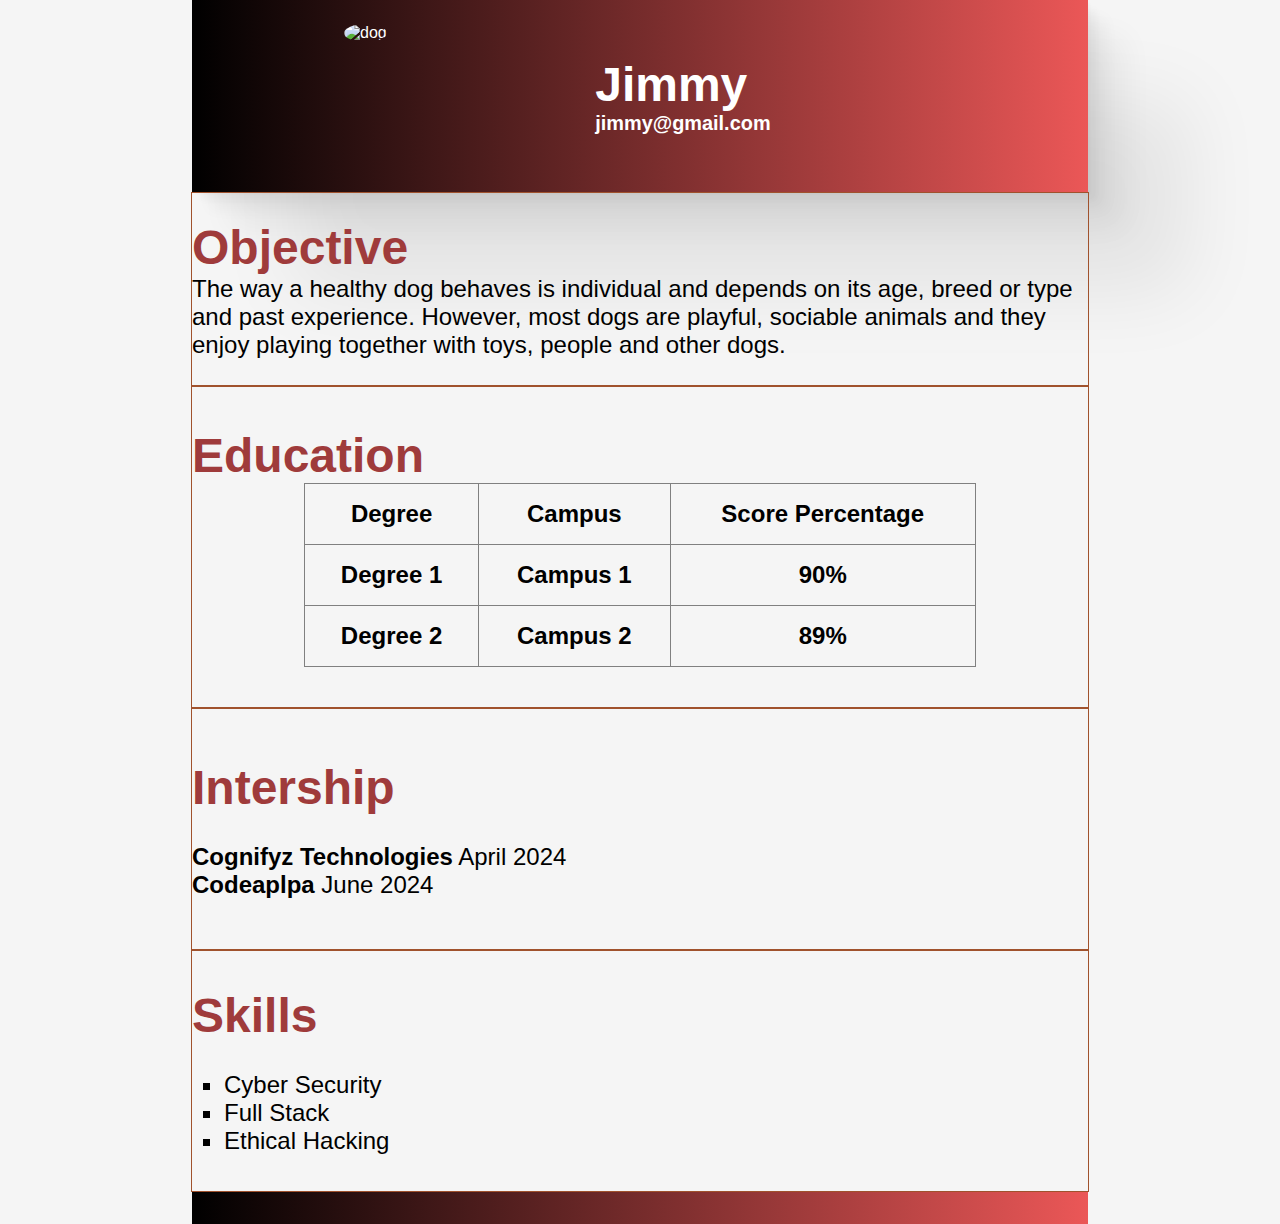
==== index.html @ df9fd3dc "index" ====
<!DOCTYPE html>
<html lang="en">
<head>
    <meta charset="UTF-8">
    <meta name="viewport" content="width=device-width, initial-scale=1.0">
    <title>Document</title>
    <link rel="stylesheet" href="https://cdnjs.cloudflare.com/ajax/libs/font-awesome/6.6.0/css/all.min.css" integrity="sha512-Kc323vGBEqzTmouAECnVceyQqyqdsSiqLQISBL29aUW4U/M7pSPA/gEUZQqv1cwx4OnYxTxve5UMg5GT6L4JJg==" crossorigin="anonymous" referrerpolicy="no-referrer" />
    <style>
        * {
            margin: 0px;
            padding: 0px;
        }
        body {
            width: 100vw;
            background-color: #f5f5f5;
            font-family: 'Segoe UI', Tahoma, Geneva, Verdana, sans-serif;
            display: flex;
            flex-direction: column;
            justify-content: start;
            align-items: center;
            /* dd */
        }
        .section1 {
            width: 70%;
            height: 12rem;
            background: #EB5757;  /* fallback for old browsers */
background: -webkit-linear-gradient(to right, #000000, #EB5757);  /* Chrome 10-25, Safari 5.1-6 */
background: linear-gradient(to right, #000000, #EB5757); /* W3C, IE 10+/ Edge, Firefox 16+, Chrome 26+, Opera 12+, Safari 7+ */
box-shadow:
  3.4px 3.4px 2.7px rgba(0, 0, 0, 0.022),
  8.7px 8.7px 6.9px rgba(0, 0, 0, 0.031),
  17.7px 17.7px 14.2px rgba(0, 0, 0, 0.039),
  36.5px 36.5px 29.2px rgba(0, 0, 0, 0.048),
  100px 100px 80px rgba(0, 0, 0, 0.07)
;

            display: flex;
            flex-direction: row;
            justify-content: center;
            align-items: center;
            color: white;
        }
        .profile-img-section {
            width: 40%;
            height: 100%;
            display: flex;
            justify-content: center;
            align-items: center;
        }
        .profile-data {
            width: 50%;
            display: flex;
            flex-direction: column;
            justify-content: center;
            align-items: flex-start;
            font-size: 150%;
        }
        .profile-img {
            height: 9rem;
            width: 9rem;
            border-radius: 70%;
        }


        .section2 {
            width: 70%;
            height: 12rem;
            border: 1px solid sienna;
            display: flex;
            flex-direction: column;
            justify-content: center;
            align-items: start;
            font-size: 150%;
        }


        .section3 {
            width: 70%;
            height: 20rem;
            /* background-color: aquamarine; */
            border: 1px solid sienna;
            display: flex;
            flex-direction: column;
            justify-content: center;
            align-items: start;
            font-size: 150%;
            /* padding: 10px; */
        }


        .section4 {
            width: 70%;
            height: 15rem;
            /* background-color: aquamarine; */
            border: 1px solid sienna;
            display: flex;
            flex-direction: column;
            justify-content: center;
            align-items: start;
            font-size: 150%;
            /* padding: 10px; */
        }
        .section5 {
            width: 70%;
            height: 15rem;
            /* background-color: aquamarine; */
            border: 1px solid sienna;
            display: flex;
            flex-direction: column;
            justify-content: center;
            align-items: start;
            font-size: 150%;
        }
        li{
            list-style: square;
            margin-left: 2rem;
        }


        .section-title {
            /* height: 10%; */
            /* color: sienna; */
            font-weight: bold;
        }


        .ed-table {
            width: 75%;
            border: 1px solid gray;
            border-collapse: collapse;
            margin-left: auto;
            margin-right: auto;
        }


        th,
        td {
            padding: 1rem;
            border: 1px solid gray;

        }


        .companies {
            font-weight: bold;
            /* color: sienna; */
        }
        .color-prim{
            color:#9f3b3b;
        }
        .section6 {
            width: 70%;
            height: 2rem;
            display: flex;
            flex-direction: row;
            justify-content: center;
            align-items: center;
            gap: 3rem;
            font-weight: bold;

            background: #EB5757;  /* fallback for old browsers */
background: -webkit-linear-gradient(to right, #000000, #EB5757);  /* Chrome 10-25, Safari 5.1-6 */
background: linear-gradient(to right, #000000, #EB5757); /* W3C, IE 10+/ Edge, Firefox 16+, Chrome 26+, Opera 12+, Safari 7+ */
        }
    </style>
</head>
<body>
    <div class="section1">
        <div class="profile-img-section">
           <div class="profile-img">
             <img src="https://encrypted-tbn0.gstatic.com/images?q=tbn:ANd9GcTMlW4m1YHSeCEx4HIqP-TQbq9M98wRD1NvUg&s" alt="dog" class="profile-img">
        </div>
    </div>
        <div class="profile-data">
            <h1>Jimmy </h1>
            <h5>jimmy@gmail.com</h5>
        </div>
    </div>
    <div class="section2">
        <h1 class="section-title color-prim">
            Objective
        </h1>
        <p>
            The way a healthy dog behaves is individual and depends on its age, breed or type and past experience. However, most dogs are playful, sociable animals and they enjoy playing together with toys, people and other dogs.
        </p>
    </div>
    <div class="section3">
       <h1 class="section-title color-prim">
        Education
       </h1>
       <table class="ed-table">
        <tr>
            <th>Degree</th>
            <th>Campus</th>
            <th>Score Percentage</th>
        </tr>
        <tr>
            <th>Degree 1</th>
            <th>Campus 1</th>
            <th>90%</th>
        </tr>
        <tr>
            <th>Degree 2</th>
            <th>Campus 2</th>
            <th>89%</th>
        </tr>
       </table>
    </div>
    <div class="section4">
  <h1 class="section-title color-prim">
    Intership
  </h1><br>
  <p>
    <span class="companies">Cognifyz Technologies</span> April 2024
    </p>
    <p>
    <span class="companies">Codeaplpa</span> June 2024
  </p>

    </div>
    <div class="section5">
        <h1 class="section-title color-prim">
            Skills
          </h1><br>
          <ul>
            <li>Cyber Security</li>
            <li>Full Stack</li>
            <li>Ethical Hacking</li>
          </ul>
    </div>
<div class="section6">
    <a href="tel:+9159900907">
        <i class="fa-solid fa-phone text-white"></i>
    </a>
    <a href="mailto:deepikap22cys@srishakthi.ac.in">
        <i class="fa-solid fa-envelope text-white"></i>
    </a>
    <a href="https://www.linkedin.com/" target="_blank">
        <i class="fa-brands fa-linkedin-in text-white"></i>
    </a>
</div>
</body>
<script>
     x="hi";
     console.log(x);
     let num=10
     console.log(num);
     let string="hi"
     console.log(string);
     let boolean=false
     console.log(boolean)
     let undefinedvalue=undefined
     let nullvalue=null
     console.log(undefinedvalue)
     console.log(nullvalue)
     let datajs={
        name:"SaranDeepi",
        phone:293909493,
        alive:true
     }
     console.log(datajs);
     let datajson={
        "name":"SaranDeepi",
        "phone":293909493,
        "alive":true
     }
     console.log(datajson);
     let array=[datajs,datajson,"hi",true]
     console.log(array);
     let arr=[1,2,3]
     console.log(arr);
     let deepi="hi"
     let hi="hi"
     console.log(deepi);
     console.log(hi);
    </script>
</html>
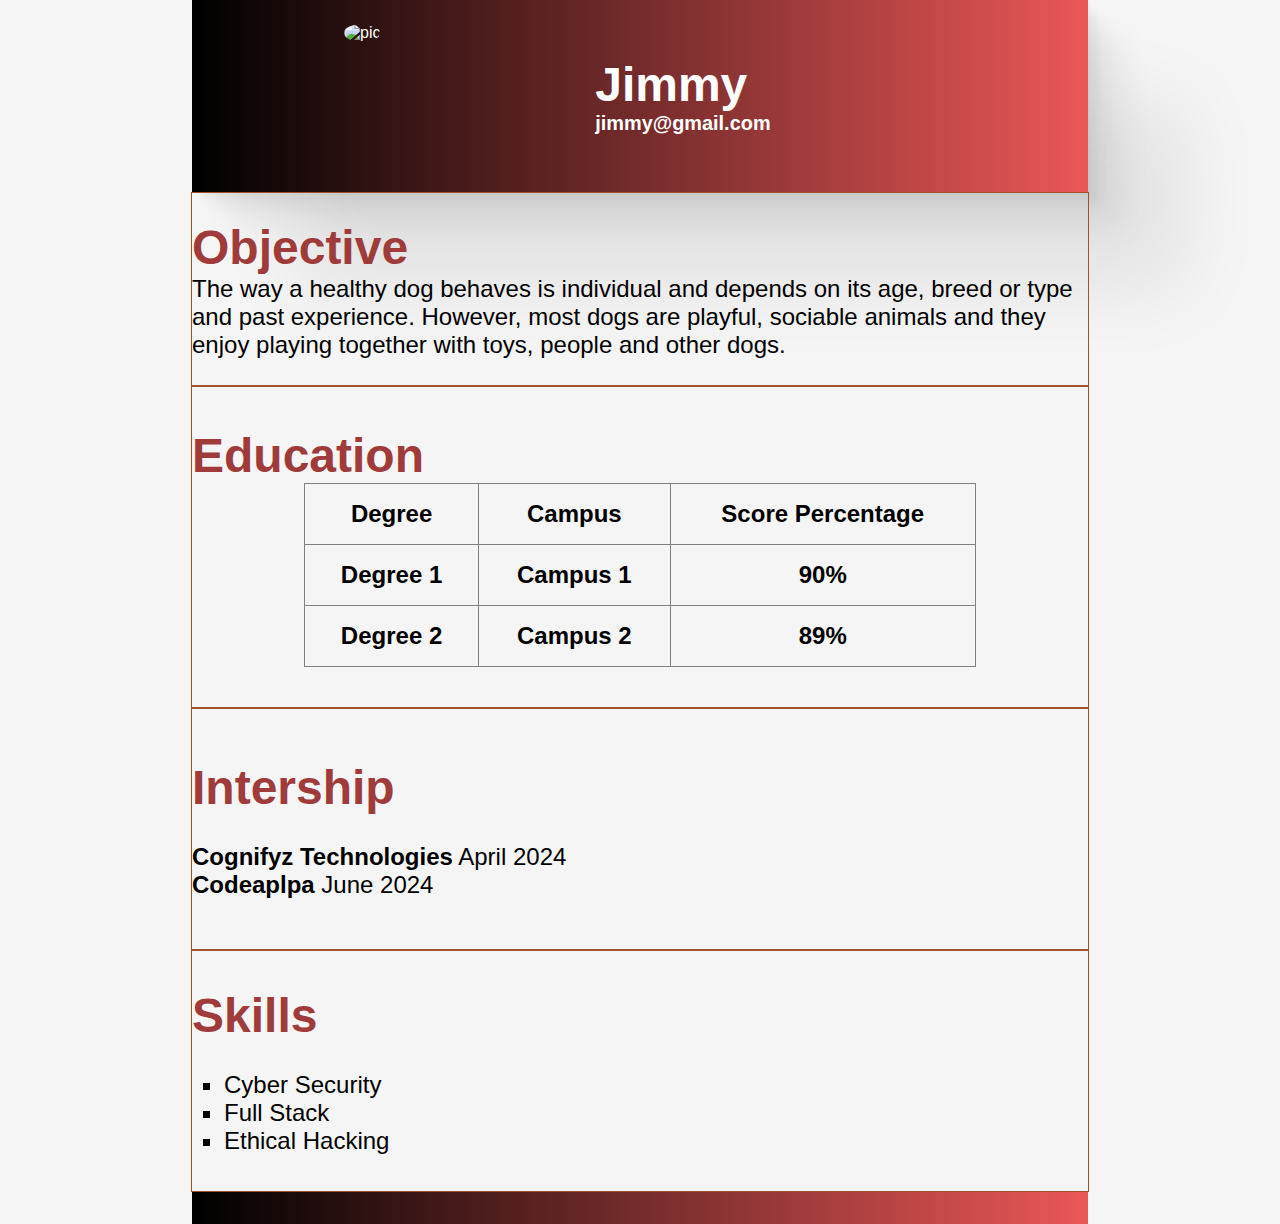
==== commit 5bd1c871: "pic" ====
--- a/index.html
+++ b/index.html
@@ -168,7 +168,7 @@
     <div class="section1">
         <div class="profile-img-section">
            <div class="profile-img">
-             <img src="https://encrypted-tbn0.gstatic.com/images?q=tbn:ANd9GcTMlW4m1YHSeCEx4HIqP-TQbq9M98wRD1NvUg&s" alt="dog" class="profile-img">
+             <img src="mypic.jpg" alt="pic" class="profile-img">
         </div>
     </div>
         <div class="profile-data">
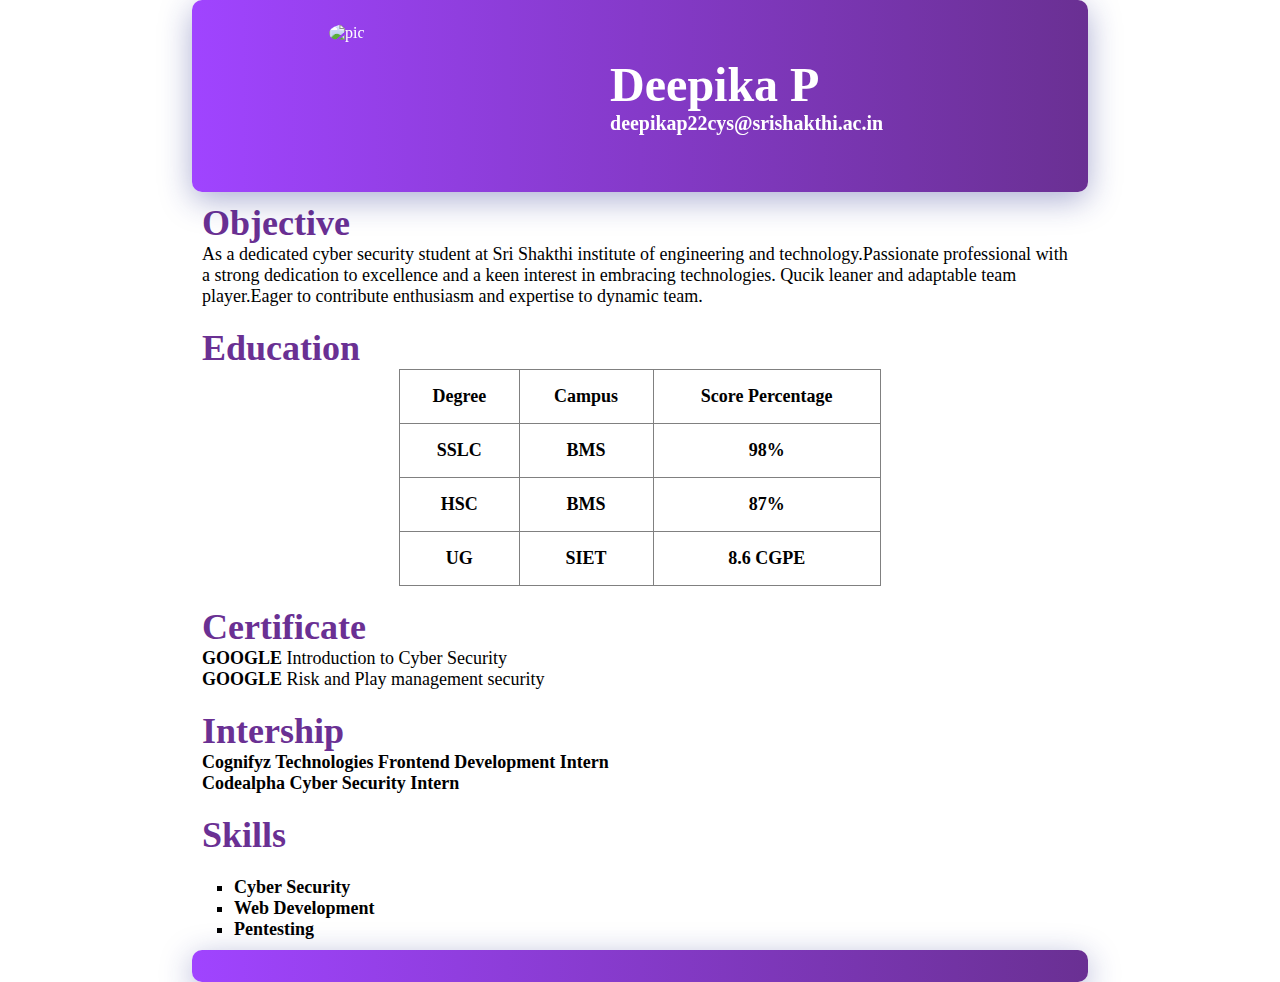
==== commit cbca5785: "Update index.html" ====
--- a/index.html
+++ b/index.html
@@ -9,37 +9,33 @@
         * {
             margin: 0px;
             padding: 0px;
+            box-sizing: border-box;
         }
         body {
-            width: 100vw;
-            background-color: #f5f5f5;
-            font-family: 'Segoe UI', Tahoma, Geneva, Verdana, sans-serif;
-            display: flex;
-            flex-direction: column;
-            justify-content: start;
-            align-items: center;
-            /* dd */
+        
+    width: 100%;
+    display: flex;
+    flex-direction: column;
+    justify-content: start;
+    align-items: center;
         }
         .section1 {
             width: 70%;
             height: 12rem;
-            background: #EB5757;  /* fallback for old browsers */
-background: -webkit-linear-gradient(to right, #000000, #EB5757);  /* Chrome 10-25, Safari 5.1-6 */
-background: linear-gradient(to right, #000000, #EB5757); /* W3C, IE 10+/ Edge, Firefox 16+, Chrome 26+, Opera 12+, Safari 7+ */
-box-shadow:
-  3.4px 3.4px 2.7px rgba(0, 0, 0, 0.022),
-  8.7px 8.7px 6.9px rgba(0, 0, 0, 0.031),
-  17.7px 17.7px 14.2px rgba(0, 0, 0, 0.039),
-  36.5px 36.5px 29.2px rgba(0, 0, 0, 0.048),
-  100px 100px 80px rgba(0, 0, 0, 0.07)
-;
-
             display: flex;
             flex-direction: row;
-            justify-content: center;
+            justify-content: space-evenly;
             align-items: center;
             color: white;
-        }
+            background: #6a3093;  /* fallback for old browsers */
+    background: -webkit-linear-gradient(to right, #a044ff, #6a3093);  /* Chrome 10-25, Safari 5.1-6 */
+    background: linear-gradient(to right, #a044ff, #6a3093); /* W3C, IE 10+/ Edge, Firefox 16+, Chrome 26+, Opera 12+, Safari 7+ */
+    box-shadow: 0 8px 32px 0 rgba( 31, 38, 135, 0.37 );
+    backdrop-filter: blur( 3px );
+    -webkit-backdrop-filter: blur( 5px );
+    border-radius: 10px;
+
+}
         .profile-img-section {
             width: 40%;
             height: 100%;
@@ -64,52 +60,58 @@
 
         .section2 {
             width: 70%;
-            height: 12rem;
-            border: 1px solid sienna;
-            display: flex;
-            flex-direction: column;
-            justify-content: center;
-            align-items: start;
-            font-size: 150%;
-        }
-
-
-        .section3 {
-            width: 70%;
-            height: 20rem;
-            /* background-color: aquamarine; */
-            border: 1px solid sienna;
-            display: flex;
-            flex-direction: column;
-            justify-content: center;
-            align-items: start;
-            font-size: 150%;
-            /* padding: 10px; */
-        }
-
-
-        .section4 {
-            width: 70%;
-            height: 15rem;
-            /* background-color: aquamarine; */
-            border: 1px solid sienna;
-            display: flex;
-            flex-direction: column;
-            justify-content: center;
-            align-items: start;
-            font-size: 150%;
-            /* padding: 10px; */
-        }
+    height: auto;
+    display: flex;
+    flex-direction: column;
+    justify-content: center;
+    align-items:start;
+    padding: 10px;
+    font-weight: 500;
+    font-size: large;
+        }
+    .section3 {
+    width: 70%;
+    height: auto;
+    display: flex;
+    flex-direction: column;
+    justify-content: center;
+    padding: 10px;
+    font-weight: 500;
+    font-size: large;
+    
+}
+        
+    .section4 {
+    width: 70%;
+    height: auto;
+    display: flex;
+    flex-direction: column;
+    justify-content: center;
+    padding: 10px;
+    font-weight: 500;
+    font-size: large;
+    
+}
+        
         .section5 {
             width: 70%;
-            height: 15rem;
-            /* background-color: aquamarine; */
-            border: 1px solid sienna;
-            display: flex;
-            flex-direction: column;
-            justify-content: center;
-            align-items: start;
-            font-size: 150%;
+    height: auto;
+    display: flex;
+    flex-direction: column;
+    justify-content: center;
+    padding: 10px;
+    font-weight: 600;
+    font-size: large;
+        }
+        .section6 {
+            width: 70%;
+    height: auto;
+    display: flex;
+    flex-direction: column;
+    justify-content: center;
+    padding: 10px;
+    font-weight: 600;
+    font-size: large;
         }
         li{
             list-style: square;
@@ -122,10 +124,8 @@
             /* color: sienna; */
             font-weight: bold;
         }
-
-
         .ed-table {
-            width: 75%;
+            width: 55%;
             border: 1px solid gray;
             border-collapse: collapse;
             margin-left: auto;
@@ -146,9 +146,9 @@
             /* color: sienna; */
         }
         .color-prim{
-            color:#9f3b3b;
-        }
-        .section6 {
+            color:#6a3093;
+        }
+        .section7 {
             width: 70%;
             height: 2rem;
             display: flex;
@@ -157,10 +157,15 @@
             align-items: center;
             gap: 3rem;
             font-weight: bold;
-
-            background: #EB5757;  /* fallback for old browsers */
-background: -webkit-linear-gradient(to right, #000000, #EB5757);  /* Chrome 10-25, Safari 5.1-6 */
-background: linear-gradient(to right, #000000, #EB5757); /* W3C, IE 10+/ Edge, Firefox 16+, Chrome 26+, Opera 12+, Safari 7+ */
+            background: #6a3093;  /* fallback for old browsers */
+    background: -webkit-linear-gradient(to right, #a044ff, #6a3093);  /* Chrome 10-25, Safari 5.1-6 */
+    background: linear-gradient(to right, #a044ff, #6a3093); /* W3C, IE 10+/ Edge, Firefox 16+, Chrome 26+, Opera 12+, Safari 7+ */
+    box-shadow: 0 8px 32px 0 rgba( 31, 38, 135, 0.37 );
+    backdrop-filter: blur( 3px );
+    -webkit-backdrop-filter: blur( 5px );
+    border-radius: 10px;
+    color: wheat;
+}
         }
     </style>
 </head>
@@ -172,17 +177,17 @@
         </div>
     </div>
         <div class="profile-data">
-            <h1>Jimmy </h1>
-            <h5>jimmy@gmail.com</h5>
+            <h1>Deepika P </h1>
+            <h5>deepikap22cys@srishakthi.ac.in</h5>
         </div>
     </div>
     <div class="section2">
         <h1 class="section-title color-prim">
             Objective
         </h1>
-        <p>
-            The way a healthy dog behaves is individual and depends on its age, breed or type and past experience. However, most dogs are playful, sociable animals and they enjoy playing together with toys, people and other dogs.
-        </p>
+        <p> As a dedicated cyber security student at Sri Shakthi institute of engineering and technology.Passionate professional with a strong dedication to excellence and a keen interest in embracing technologies.
+            Qucik leaner and adaptable team player.Eager to contribute enthusiasm and expertise to dynamic team.
+            </p>
     </div>
     <div class="section3">
        <h1 class="section-title color-prim">
@@ -195,40 +200,56 @@
             <th>Score Percentage</th>
         </tr>
         <tr>
-            <th>Degree 1</th>
-            <th>Campus 1</th>
-            <th>90%</th>
+            <th>SSLC</th>
+            <th>BMS</th>
+            <th>98%</th>
         </tr>
         <tr>
-            <th>Degree 2</th>
-            <th>Campus 2</th>
-            <th>89%</th>
+            <th>HSC</th>
+            <th>BMS</th>
+            <th>87%</th>
+        </tr>
+        <tr></tr>
+            <th>UG</th>
+            <th>SIET</th>
+            <th>8.6 CGPE</th>
         </tr>
        </table>
     </div>
     <div class="section4">
   <h1 class="section-title color-prim">
-    Intership
-  </h1><br>
+    Certificate
+  </h1>
   <p>
-    <span class="companies">Cognifyz Technologies</span> April 2024
+    <span class="companies">GOOGLE</span> Introduction to Cyber Security
     </p>
     <p>
-    <span class="companies">Codeaplpa</span> June 2024
+    <span class="companies">GOOGLE</span> Risk and Play management security
   </p>
-
-    </div>
-    <div class="section5">
+  </div>
+  <div class="section5">
+    <h1 class="section-title color-prim">
+      Intership
+    </h1>
+    <p>
+      <span class="companies">Cognifyz Technologies</span> Frontend Development Intern
+      </p>
+      <p>
+      <span clcompanies">Codealpha</b> Cyber Security Intern
+    </p>
+    </div>
+    <div class="section6">
         <h1 class="section-title color-prim">
             Skills
           </h1><br>
           <ul>
             <li>Cyber Security</li>
-            <li>Full Stack</li>
-            <li>Ethical Hacking</li>
+            <li>Web Development </li>
+            <li>Pentesting</li>
           </ul>
     </div>
-<div class="section6">
+    
+<div class="section7">
     <a href="tel:+9159900907">
         <i class="fa-solid fa-phone text-white"></i>
     </a>
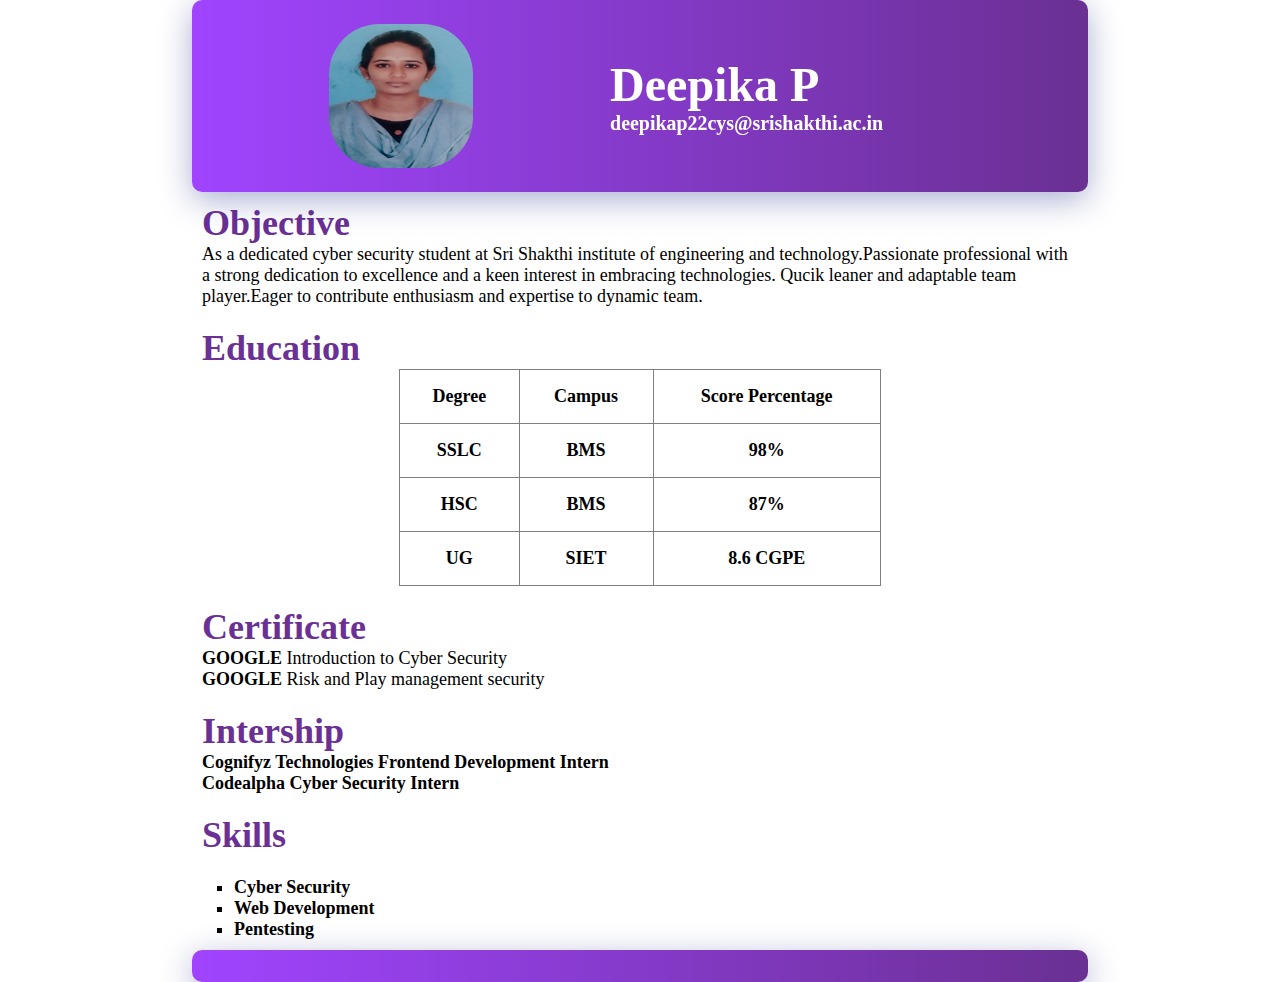
==== commit fdd5a356: "Update index.html" ====
--- a/index.html
+++ b/index.html
@@ -54,7 +54,7 @@
         .profile-img {
             height: 9rem;
             width: 9rem;
-            border-radius: 70%;
+            border-radius: 35%;
         }
 
 
@@ -173,7 +173,7 @@
     <div class="section1">
         <div class="profile-img-section">
            <div class="profile-img">
-             <img src="mypic.jpg" alt="pic" class="profile-img">
+             <img src="./assest/img/mypic.jpg" alt="pic" class="profile-img">
         </div>
     </div>
         <div class="profile-data">
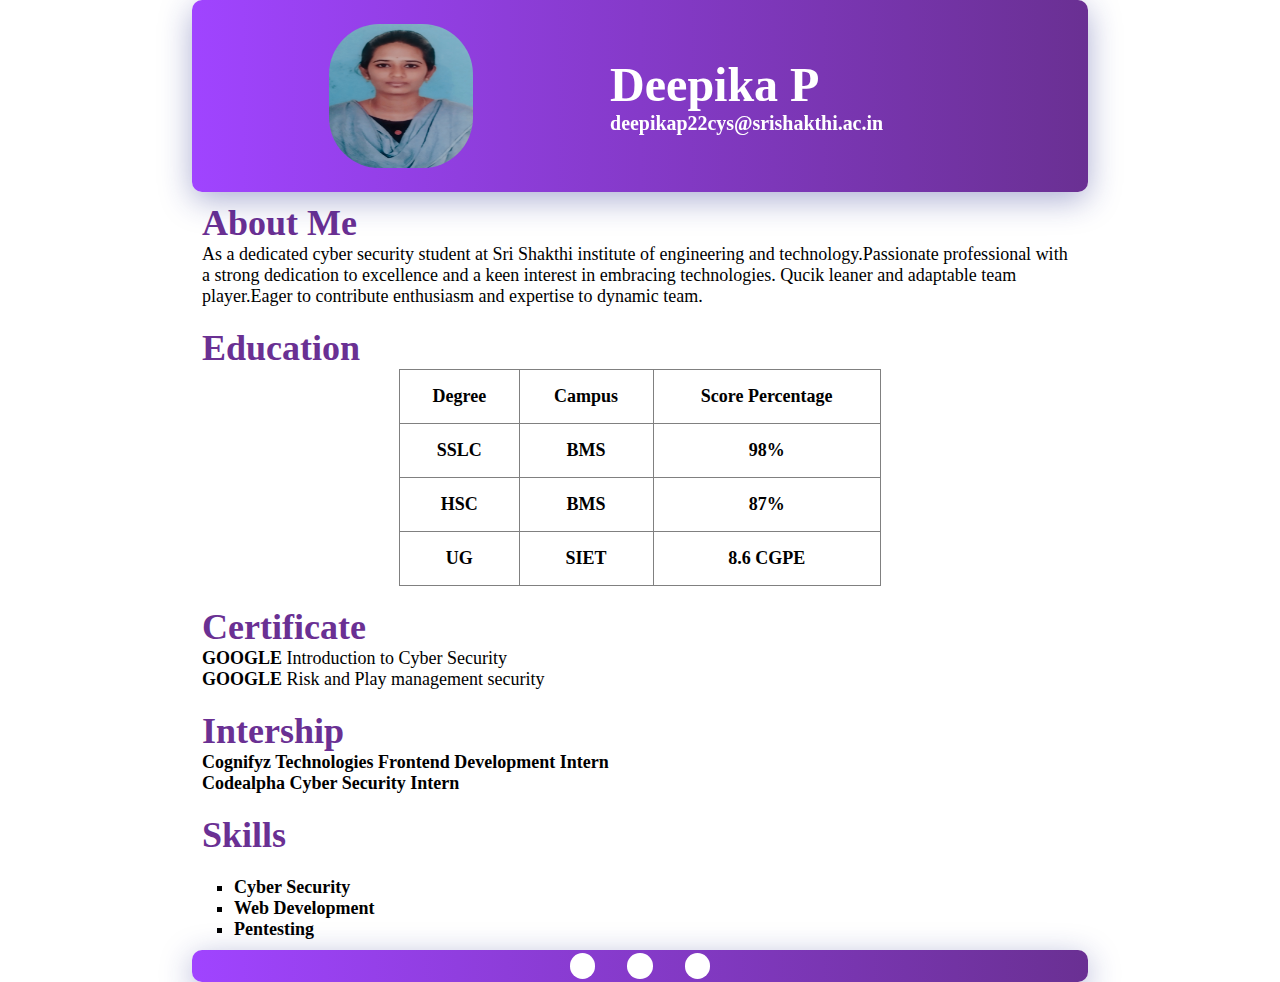
==== commit 329add4f: "index" ====
--- a/index.html
+++ b/index.html
@@ -131,7 +131,7 @@
             margin-left: auto;
             margin-right: auto;
         }
-
+        
 
         th,
         td {
@@ -155,7 +155,7 @@
             flex-direction: row;
             justify-content: center;
             align-items: center;
-            gap: 3rem;
+            gap: 2rem;
             font-weight: bold;
             background: #6a3093;  /* fallback for old browsers */
     background: -webkit-linear-gradient(to right, #a044ff, #6a3093);  /* Chrome 10-25, Safari 5.1-6 */
@@ -166,8 +166,51 @@
     border-radius: 10px;
     color: wheat;
 }
-        }
+.icon{
+    width: 1.6rem;
+    height: 1.6rem;
+    background-color: #fff;
+    border-radius: 50%;
+    display: flex;
+    justify-content: center;
+    align-items: center;
+    overflow: hidden;
+    position: relative;
+}
+.icon:hover{
+    scale: 1.2;
+    color: black;
+}
+.icon:before{
+    position: relative;
+    width: 130%;
+    height: 130%;
+    left: -110%;
+    top: 80%;
+    transform: rotate(45deg);
+}
+.icon:hover:before{
+    animation: slide 0.7 forwards;
+}
+@keyframes slide{
+    50%{
+        left:10%;
+        top:-40%
+    }
+    100%{
+        left:-15%;
+        top:-15%;
+    }
+}
+   }
     </style>
+    <link
+    rel="stylesheet"
+    href="https://cdnjs.cloudflare.com/ajax/libs/font-awesome/6.6.0/css/all.min.css"
+    integrity="sha512-Kc323vGBEqzTmouAECnVceyQqyqdsSiqLQISBL29aUW4U/M7pSPA/gEUZQqv1cwx4OnYxTxve5UMg5GT6L4JJg=="
+    crossorigin="anonymous"
+    referrerpolicy="no-referrer"
+  />
 </head>
 <body>
     <div class="section1">
@@ -183,7 +226,7 @@
     </div>
     <div class="section2">
         <h1 class="section-title color-prim">
-            Objective
+            About Me
         </h1>
         <p> As a dedicated cyber security student at Sri Shakthi institute of engineering and technology.Passionate professional with a strong dedication to excellence and a keen interest in embracing technologies.
             Qucik leaner and adaptable team player.Eager to contribute enthusiasm and expertise to dynamic team.
@@ -250,13 +293,13 @@
     </div>
     
 <div class="section7">
-    <a href="tel:+9159900907">
+    <a href="tel:+9159900907" class="icon">
         <i class="fa-solid fa-phone text-white"></i>
     </a>
-    <a href="mailto:deepikap22cys@srishakthi.ac.in">
+    <a href="mailto:deepikap22cys@srishakthi.ac.in" class="icon">
         <i class="fa-solid fa-envelope text-white"></i>
     </a>
-    <a href="https://www.linkedin.com/" target="_blank">
+    <a href="https://www.linkedin.com/" target="_blank" class="icon">
         <i class="fa-brands fa-linkedin-in text-white"></i>
     </a>
 </div>
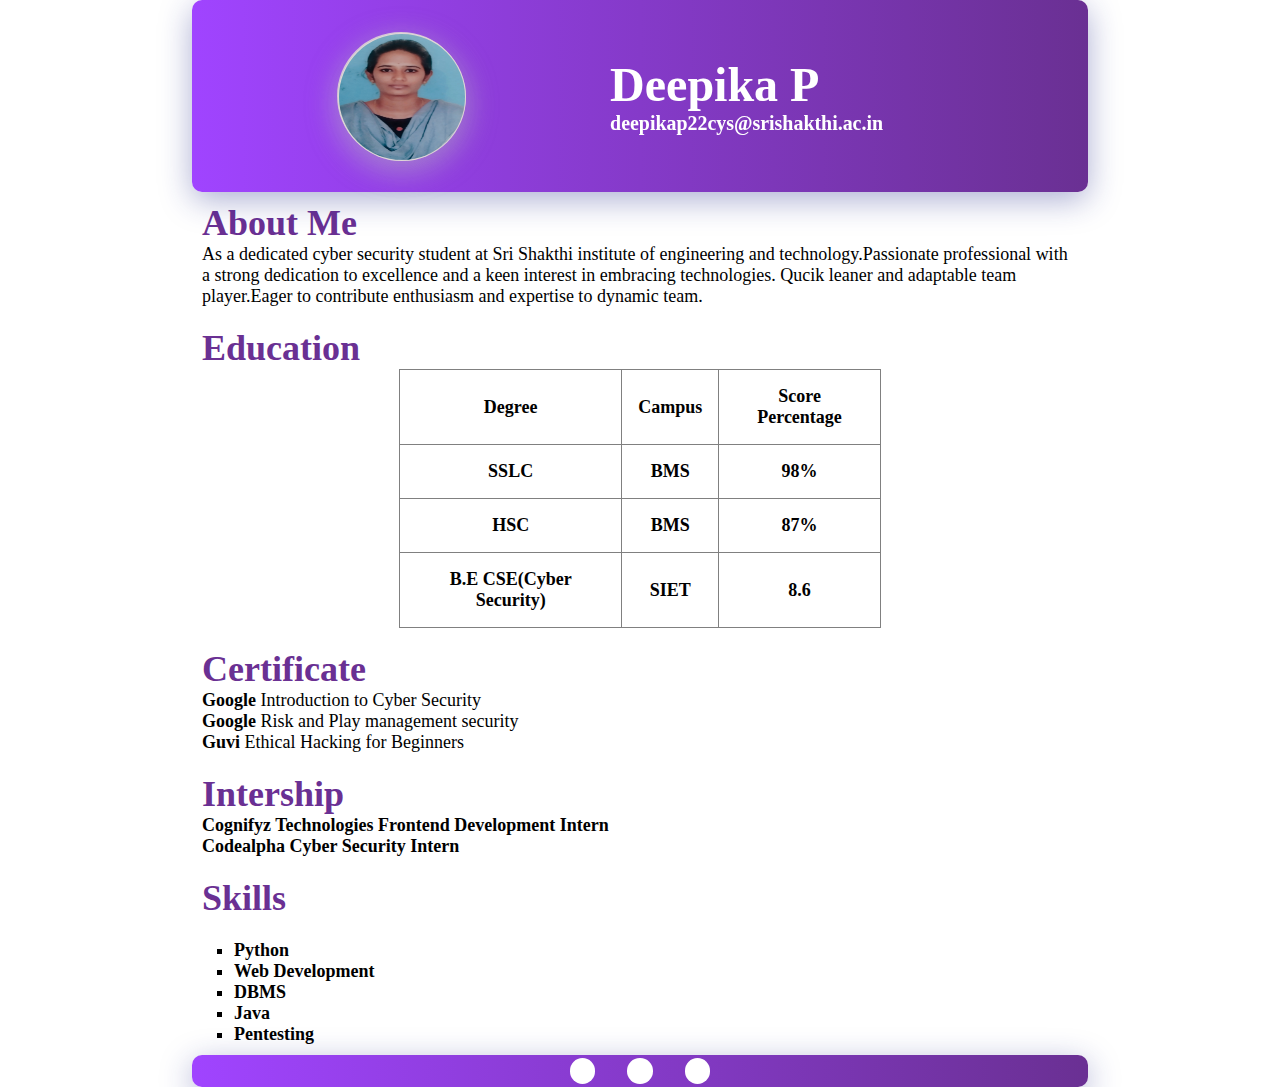
==== commit 6299e7d1: "Update index.html" ====
--- a/index.html
+++ b/index.html
@@ -52,9 +52,14 @@
             font-size: 150%;
         }
         .profile-img {
-            height: 9rem;
-            width: 9rem;
-            border-radius: 35%;
+            height: 8rem;
+            width: 8rem;
+            border-radius: 100%;
+            background: rgba(216, 206, 206, 0.904);
+box-shadow: 0 8px 32px 0 rgba(180, 180, 190, 0.37);
+backdrop-filter: blur( 12.5px );
+-webkit-backdrop-filter: blur( 12.5px );
+border: 1px solid rgba( 255, 255, 255, 0.18 );
         }
 
 
@@ -131,8 +136,6 @@
             margin-left: auto;
             margin-right: auto;
         }
-        
-
         th,
         td {
             padding: 1rem;
@@ -253,9 +256,9 @@
             <th>87%</th>
         </tr>
         <tr></tr>
-            <th>UG</th>
+            <th>B.E CSE(Cyber Security)</th>
             <th>SIET</th>
-            <th>8.6 CGPE</th>
+            <th>8.6 </th>
         </tr>
        </table>
     </div>
@@ -264,10 +267,13 @@
     Certificate
   </h1>
   <p>
-    <span class="companies">GOOGLE</span> Introduction to Cyber Security
+    <span class="companies">Google</span> Introduction to Cyber Security
     </p>
     <p>
-    <span class="companies">GOOGLE</span> Risk and Play management security
+    <span class="companies">Google</span> Risk and Play management security
+  </p>
+  <p>
+    <span class="companies">Guvi</span> Ethical Hacking for Beginners
   </p>
   </div>
   <div class="section5">
@@ -286,8 +292,10 @@
             Skills
           </h1><br>
           <ul>
-            <li>Cyber Security</li>
+            <li>Python</li>
             <li>Web Development </li>
+            <li>DBMS</li>
+            <li>Java</li>
             <li>Pentesting</li>
           </ul>
     </div>
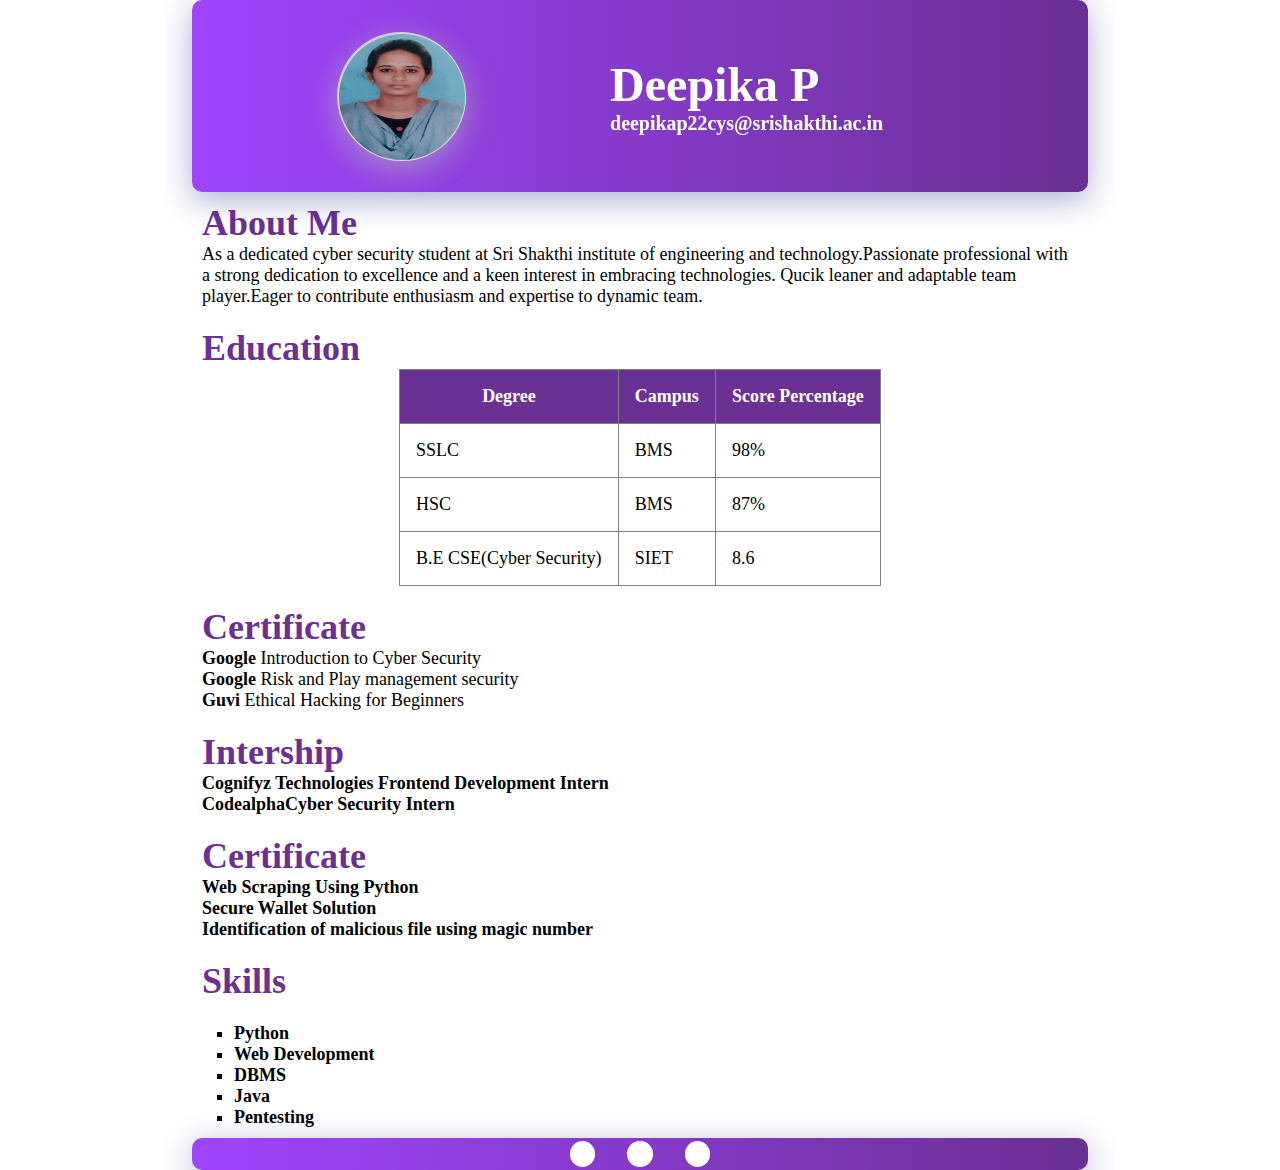
==== commit 935f88ed: "Update index.html" ====
--- a/index.html
+++ b/index.html
@@ -118,6 +118,16 @@
     font-weight: 600;
     font-size: large;
         }
+        .section7 {
+            width: 70%;
+    height: auto;
+    display: flex;
+    flex-direction: column;
+    justify-content: center;
+    padding: 10px;
+    font-weight: 600;
+    font-size: large;
+        }
         li{
             list-style: square;
             margin-left: 2rem;
@@ -140,7 +150,11 @@
         td {
             padding: 1rem;
             border: 1px solid gray;
-
+            
+        }
+        th{
+            background: #6a3093; 
+            color: #fff;
         }
 
 
@@ -151,7 +165,7 @@
         .color-prim{
             color:#6a3093;
         }
-        .section7 {
+        .section8 {
             width: 70%;
             height: 2rem;
             display: flex;
@@ -246,19 +260,19 @@
             <th>Score Percentage</th>
         </tr>
         <tr>
-            <th>SSLC</th>
-            <th>BMS</th>
-            <th>98%</th>
+            <td>SSLC</td>
+            <td>BMS</td>
+            <td>98%</td>
         </tr>
         <tr>
-            <th>HSC</th>
-            <th>BMS</th>
-            <th>87%</th>
+            <td>HSC</td>
+            <td>BMS</td>
+            <td>87%</td>
         </tr>
-        <tr></tr>
-            <th>B.E CSE(Cyber Security)</th>
-            <th>SIET</th>
-            <th>8.6 </th>
+        <tr>
+            <td>B.E CSE(Cyber Security)</th>
+            <td>SIET</td>
+            <td>8.6 </td>
         </tr>
        </table>
     </div>
@@ -284,10 +298,23 @@
       <span class="companies">Cognifyz Technologies</span> Frontend Development Intern
       </p>
       <p>
-      <span clcompanies">Codealpha</b> Cyber Security Intern
+      <span class="companies">Codealpha</span>Cyber Security Intern
     </p>
     </div>
     <div class="section6">
+        <h1 class="section-title color-prim">
+          Certificate
+        </h1>
+        <p>
+            Web Scraping Using Python
+          </p>
+          <p>
+          Secure Wallet Solution
+        </p>
+        Identification of malicious file using magic number 
+        </p>
+        </div>
+    <div class="section7">
         <h1 class="section-title color-prim">
             Skills
           </h1><br>
@@ -300,7 +327,7 @@
           </ul>
     </div>
     
-<div class="section7">
+<div class="section8">
     <a href="tel:+9159900907" class="icon">
         <i class="fa-solid fa-phone text-white"></i>
     </a>
